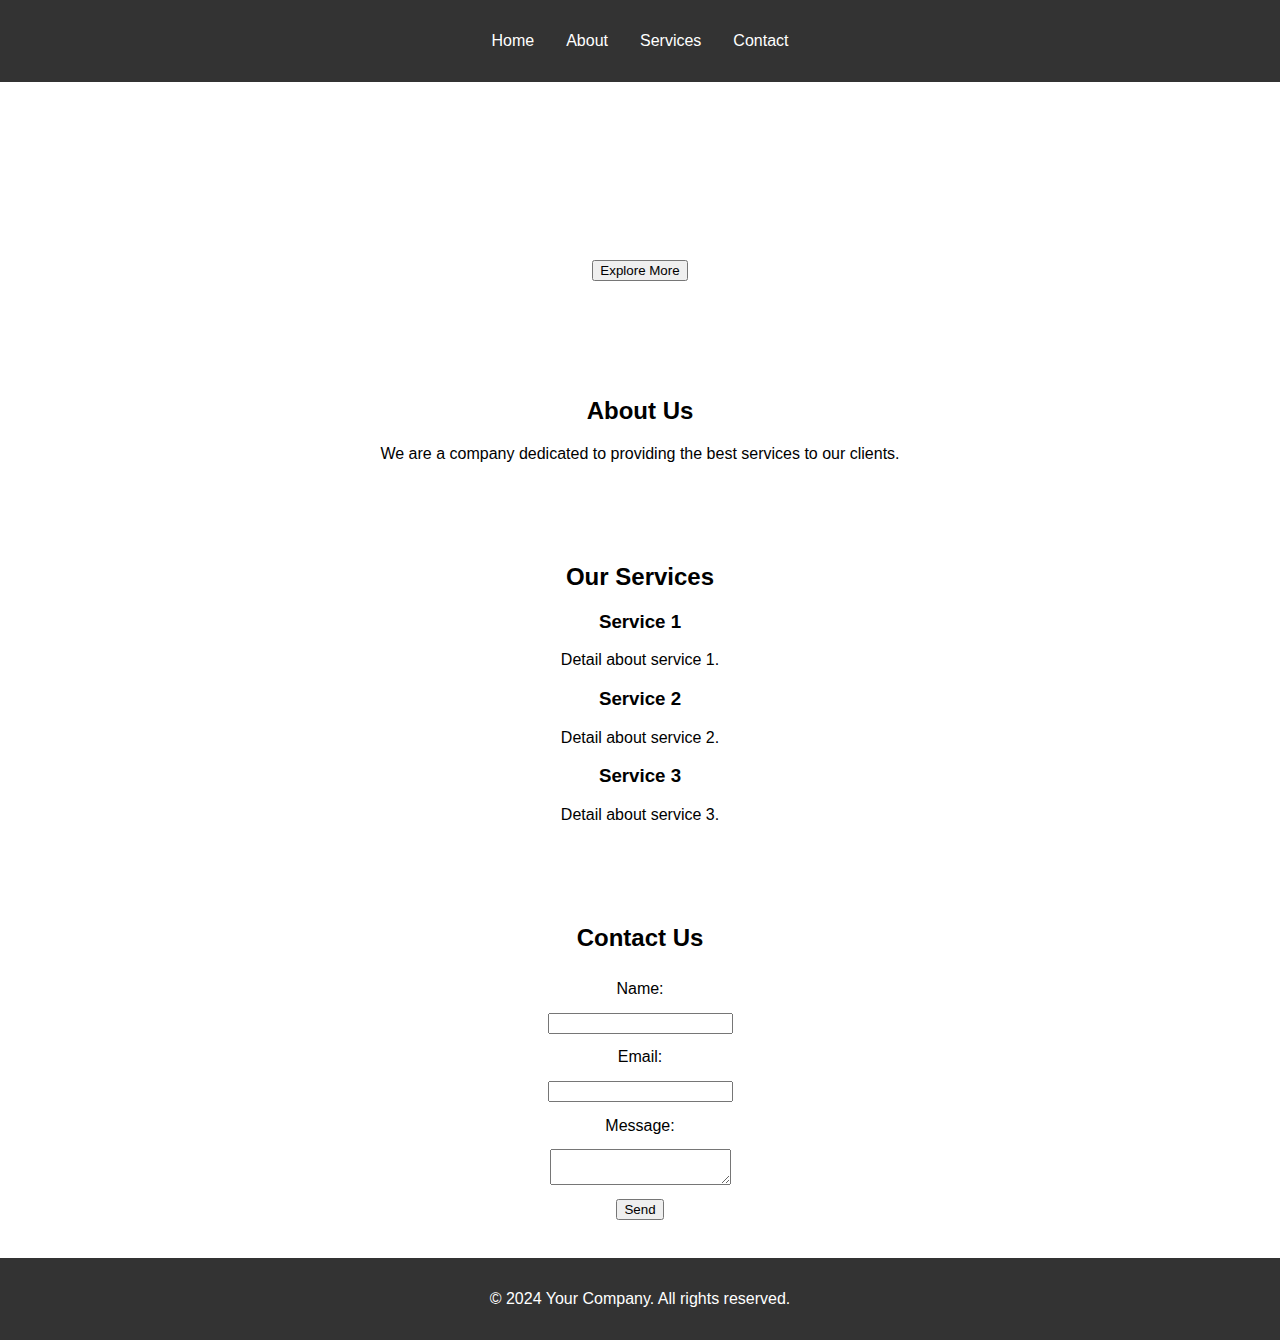
==== vertex/index.html @ 281895d8 "start over" ====
<!DOCTYPE html>
<html lang="en">
<head>
    <meta charset="UTF-8">
    <meta name="viewport" content="width=device-width, initial-scale=1.0">
    <title>Basic Landing Page</title>
    <link rel="stylesheet" href="styles.css">
</head>
<body>
    <header>
        <nav>
            <ul>
                <li><a href="#home">Home</a></li>
                <li><a href="#about">About</a></li>
                <li><a href="#services">Services</a></li>
                <li><a href="#contact">Contact</a></li>
            </ul>
        </nav>
    </header>
    <section id="home" class="hero">
        <h1>Welcome to Our Landing Page</h1>
        <p>We are glad to have you here.</p>
        <button onclick="exploreMore()">Explore More</button>
    </section>
    <section id="about">
        <h2>About Us</h2>
        <p>We are a company dedicated to providing the best services to our clients.</p>
    </section>
    <section id="services">
        <h2>Our Services</h2>
        <div class="service">
            <h3>Service 1</h3>
            <p>Detail about service 1.</p>
        </div>
        <div class="service">
            <h3>Service 2</h3>
            <p>Detail about service 2.</p>
        </div>
        <div class="service">
            <h3>Service 3</h3>
            <p>Detail about service 3.</p>
        </div>
    </section>
    <section id="contact">
        <h2>Contact Us</h2>
        <form>
            <label for="name">Name:</label>
            <input type="text" id="name" name="name" required>
            <label for="email">Email:</label>
            <input type="email" id="email" name="email" required>
            <label for="message">Message:</label>
            <textarea id="message" name="message" required></textarea>
            <button type="submit">Send</button>
        </form>
    </section>
    <footer>
        <p>&copy; 2024 Your Company. All rights reserved.</p>
    </footer>
    <script src="script.js"></script>
</body>
</html>
---- vertex/styles.css ----
body {
    font-family: Arial, sans-serif;
    margin: 0;
    padding: 0;
    box-sizing: border-box;
}

header {
    background-color: #333;
    color: #fff;
    padding: 1em 0;
}

nav ul {
    list-style: none;
    padding: 0;
    display: flex;
    justify-content: center;
}

nav ul li {
    margin: 0 1em;
}

nav ul li a {
    color: #fff;
    text-decoration: none;
}

.hero {
    background: url('hero-image.jpg') no-repeat center center/cover;
    color: #fff;
    text-align: center;
    padding: 4em 0;
}

section {
    padding: 2em 0;
    text-align: center;
}

.service {
    margin: 1em 0;
}

form {
    display: flex;
    flex-direction: column;
    align-items: center;
}

form label, form input, form textarea, form button {
    margin: 0.5em 0;
}

footer {
    background-color: #333;
    color: #fff;
    text-align: center;
    padding: 1em 0;
}
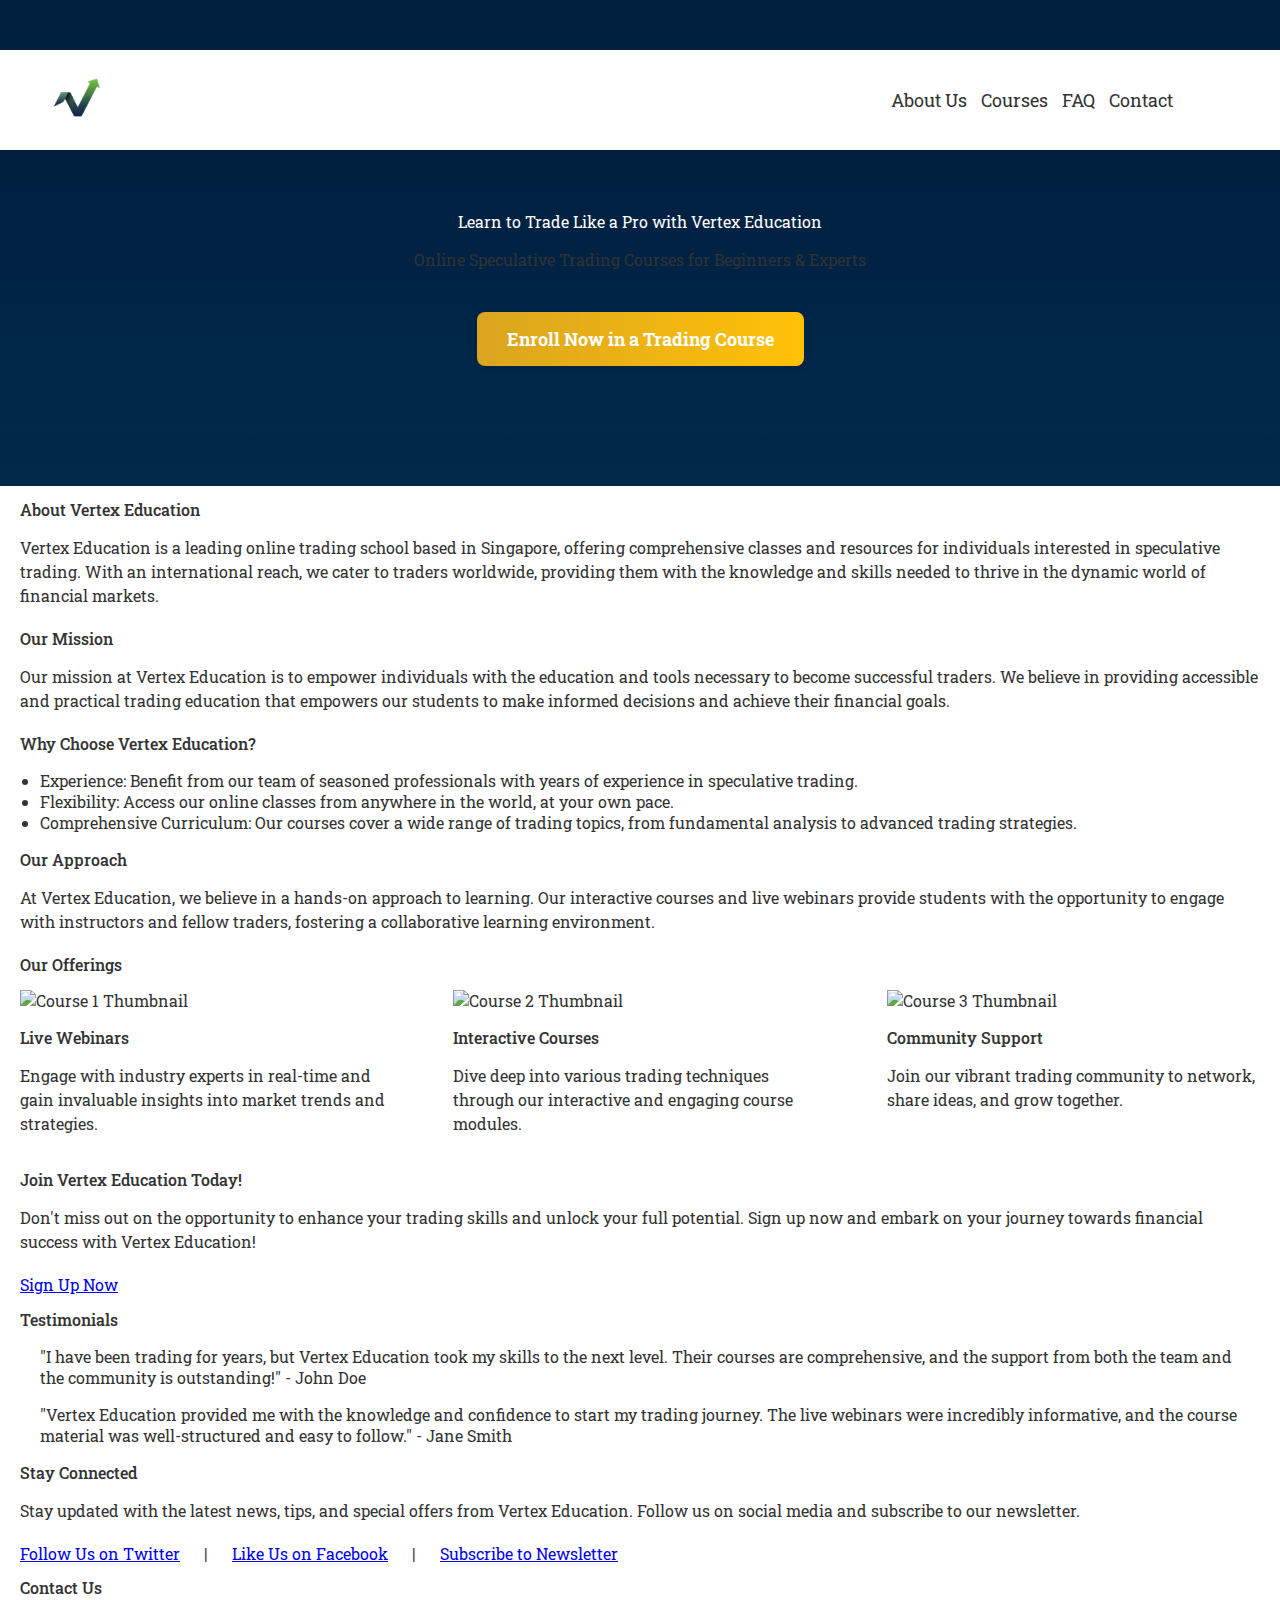
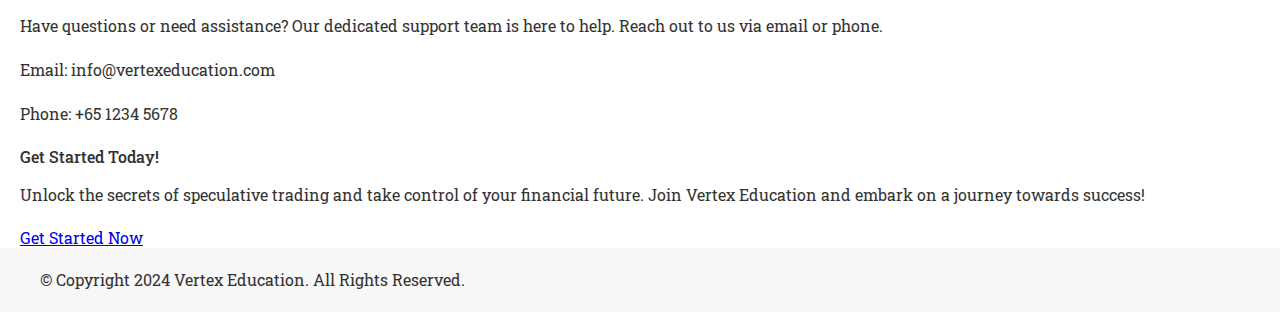
==== commit 9cdedd7b: "Back to Vertex" ====
--- a/vertex/index.html
+++ b/vertex/index.html
@@ -1,61 +1,143 @@
 <!DOCTYPE html>
 <html lang="en">
 <head>
-    <meta charset="UTF-8">
-    <meta name="viewport" content="width=device-width, initial-scale=1.0">
-    <title>Basic Landing Page</title>
-    <link rel="stylesheet" href="styles.css">
+  <meta charset="UTF-8">
+  <meta name="viewport" content="width=device-width, initial-scale=1.0">
+  <title>Vertex Education - Your Gateway to Success in Speculative Trading!</title>
+  <link rel="icon" type="image/x-icon" href="favicon.ico">
+  <link rel="stylesheet" type="text/css" href="styles.css">
+  <link rel="preconnect" href="https://fonts.googleapis.com">
+  <link rel="preconnect" href="https://fonts.gstatic.com" crossorigin>
+  <link href="https://fonts.googleapis.com/css2?family=Roboto+Slab:wght@100..900&display=swap" rel="stylesheet">
 </head>
 <body>
+
+  <header>
+    <nav>
+      <div class="navtop">
+      <a href="#" class="logo-link">
+        <img src="image/favicon.png" alt="Online Learning Background">
+      </a>
+      </div>
+      <div class="navtop">
+        <ul class="nav-links">
+          <li><a href="#">About Us</a></li>
+          <li><a href="#">Courses</a></li>
+          <li><a href="#">FAQ</a></li>
+          <li><a href="#">Contact</a></li>
+        </ul>        
+      </div>
+      <div class="hamburger-menu">
+        <div class="bar"></div>
+        <div class="bar"></div>
+        <div class="bar"></div>
+      </div>
+    </nav>
     <header>
-        <nav>
-            <ul>
-                <li><a href="#home">Home</a></li>
-                <li><a href="#about">About</a></li>
-                <li><a href="#services">Services</a></li>
-                <li><a href="#contact">Contact</a></li>
-            </ul>
-        </nav>
-    </header>
-    <section id="home" class="hero">
-        <h1>Welcome to Our Landing Page</h1>
-        <p>We are glad to have you here.</p>
-        <button onclick="exploreMore()">Explore More</button>
-    </section>
-    <section id="about">
-        <h2>About Us</h2>
-        <p>We are a company dedicated to providing the best services to our clients.</p>
-    </section>
-    <section id="services">
-        <h2>Our Services</h2>
-        <div class="service">
-            <h3>Service 1</h3>
-            <p>Detail about service 1.</p>
-        </div>
-        <div class="service">
-            <h3>Service 2</h3>
-            <p>Detail about service 2.</p>
-        </div>
-        <div class="service">
-            <h3>Service 3</h3>
-            <p>Detail about service 3.</p>
-        </div>
-    </section>
-    <section id="contact">
-        <h2>Contact Us</h2>
-        <form>
-            <label for="name">Name:</label>
-            <input type="text" id="name" name="name" required>
-            <label for="email">Email:</label>
-            <input type="email" id="email" name="email" required>
-            <label for="message">Message:</label>
-            <textarea id="message" name="message" required></textarea>
-            <button type="submit">Send</button>
-        </form>
-    </section>
-    <footer>
-        <p>&copy; 2024 Your Company. All rights reserved.</p>
-    </footer>
-    <script src="script.js"></script>
+      <h1>Learn to Trade Like a Pro with Vertex Education</h1>
+      <p>Online Speculative Trading Courses for Beginners & Experts</p>
+      <a href="#" class="cta-button">Enroll Now in a Trading Course</a>
+    </header>    
+  </header>
+
+  <section id="about-vertex-education">
+    <h2 class="roboto-slab-bold">About Vertex Education</h2>
+    <p>Vertex Education is a leading online trading school based in Singapore, offering comprehensive classes and resources for individuals interested in speculative trading. With an international reach, we cater to traders worldwide, providing them with the knowledge and skills needed to thrive in the dynamic world of financial markets.</p>
+  </section>
+
+  <section id="about">
+    <h2 class="roboto-slab-bold">Our Mission</h2>
+    <p>Our mission at Vertex Education is to empower individuals with the education and tools necessary to become successful traders. We believe in providing accessible and practical trading education that empowers our students to make informed decisions and achieve their financial goals.</p>
+  </section>
+
+  <section id="why-choose-us">
+    <h2 class="roboto-slab-bold">Why Choose Vertex Education?</h2>
+    <ul>
+      <li><i class="fas fa-user-tie"></i> Experience: Benefit from our team of seasoned professionals with years of experience in speculative trading.</li>
+      <li><i class="fas fa-globe"></i> Flexibility: Access our online classes from anywhere in the world, at your own pace.</li>
+      <li><i class="fas fa-book-open"></i> Comprehensive Curriculum: Our courses cover a wide range of trading topics, from fundamental analysis to advanced trading strategies.</li>
+    </ul>
+  </section>
+
+  <section id="our-approach">
+    <h2 class="roboto-slab-bold">Our Approach</h2>
+    <p>At Vertex Education, we believe in a hands-on approach to learning. Our interactive courses and live webinars provide students with the opportunity to engage with instructors and fellow traders, fostering a collaborative learning environment.</p>
+  </section>
+
+  <section id="our-offerings">
+    <h2 class="roboto-slab-bold">Our Offerings</h2>
+    <div class="container">
+      <div>
+        <img src="course1.jpg" alt="Course 1 Thumbnail">
+        <h3 class="roboto-slab-bold">Live Webinars</h3>
+        <p>Engage with industry experts in real-time and gain invaluable insights into market trends and strategies.</p>
+      </div>
+      <div>
+        <img src="course2.jpg" alt="Course 2 Thumbnail">
+        <h3 class="roboto-slab-bold">Interactive Courses</h3>
+        <p>Dive deep into various trading techniques through our interactive and engaging course modules.</p>
+      </div>
+      <div>
+        <img src="course3.jpg" alt="Course 3 Thumbnail">
+        <h3 class="roboto-slab-bold">Community Support</h3>
+        <p>Join our vibrant trading community to network, share ideas, and grow together.</p>
+      </div>
+    </div>
+  </section>
+
+  <section id="join-us">
+    <h2 class="roboto-slab-bold">Join Vertex Education Today!</h2>
+    <p>Don't miss out on the opportunity to enhance your trading skills and unlock your full potential. Sign up now and embark on your journey towards financial success with Vertex Education!</p>
+    <a href="#">Sign Up Now</a>
+  </section>
+
+  <section id="testimonials">
+    <h2 class="roboto-slab-bold">Testimonials</h2>
+    <blockquote>
+      "I have been trading for years, but Vertex Education took my skills to the next level. Their courses are comprehensive, and the support from both the team and the community is outstanding!" - John Doe
+    </blockquote>
+    <blockquote>
+      "Vertex Education provided me with the knowledge and confidence to start my trading journey. The live webinars were incredibly informative, and the course material was well-structured and easy to follow." - Jane Smith
+    </blockquote>
+  </section>
+
+  <section id="stay-connected">
+    <h2 class="roboto-slab-bold">Stay Connected</h2>
+    <p>Stay updated with the latest news, tips, and special offers from Vertex Education. Follow us on social media and subscribe to our newsletter.</p>
+    <a href="#">Follow Us on Twitter</a> | <a href="#">Like Us on Facebook</a> | <a href="#">Subscribe to Newsletter</a>
+  </section>
+
+  <section id="contact">
+    <h2 class="roboto-slab-bold">Contact Us</h2>
+    <p>Have questions or need assistance? Our dedicated support team is here to help. Reach out to us via email or phone.</p>
+    <p>Email: info@vertexeducation.com</p>
+    <p>Phone: +65 1234 5678</p>
+  </section>
+
+  <section id="cta">
+    <h2 class="roboto-slab-bold">Get Started Today!</h2>
+    <p>Unlock the secrets of speculative trading and take control of your financial future. Join Vertex Education and embark on a journey towards success!</p>
+    <a href="#">Get Started Now</a>
+  </section>
+
+  <footer>
+    <div class="footer-container">
+      <div class="copyright">
+        <p>&copy; Copyright 2024 Vertex Education. All Rights Reserved.</p>
+      </div>
+      <div class="social-media">
+        <a href="#">
+          <i class="fab fa-twitter"></i>
+        </a>
+        <a href="#">
+          <i class="fab fa-facebook-f"></i>
+        </a>
+        <a href="#">
+          <i class="fas fa-envelope"></i>
+        </a>
+      </div>
+    </div>
+  </footer>
+  <script src="script.js"></script>
 </body>
-</html>
+</html>--- a/vertex/styles.css
+++ b/vertex/styles.css
@@ -1,61 +1,305 @@
+/* Body Styles */
 body {
-    font-family: Arial, sans-serif;
-    margin: 0;
-    padding: 0;
-    box-sizing: border-box;
-}
-
+  font-family: 'Roboto Slab', Arial, sans-serif; /* Use Roboto Slab with Arial as fallback */
+  margin: 0;
+  padding: 0;
+  color: #333; /* Dark forest green for text */  
+}
+
+/* Header Section */
 header {
-    background-color: #333;
-    color: #fff;
-    padding: 1em 0;
+  background: #001F3F; /* Navy blue with subtle gradient */
+  background-image: linear-gradient(to bottom, #001F3F 0%, #00294C 100%);
+  padding: 50px 0;
+  text-align: center;
+  width: 100%; /* Ensure it reaches the edges */
+  box-sizing: border-box;
+}
+
+/* Hero Image */
+.hero-image {
+  max-width: 800px;
+  margin: 0 auto;
+}
+
+/* Headings */
+h1, h2, h3, h4, h5, h6 {
+  font-family: Garamond, serif;
+  color: #333; /* Dark forest green */
+  font-weight: bold;
+  margin-bottom: 15px;
+  padding: 0 20px; /* Add padding to headings */
+}
+
+/* Body Text */
+p {
+  font-size: 16px;
+  line-height: 1.5;
+  margin-bottom: 20px;
+  padding: 0 20px; /* Add padding to paragraphs */
+}
+
+/* Hyperlinks */
+a {
+  padding: 0 20px; /* Add padding to hyperlinks */
+}
+
+/* Images */
+img {
+  padding: 0 20px; /* Add padding to images */
+}
+
+/* Call to Action Buttons */
+.cta-button {
+  background-color: #DAA520; /* Muted gold */
+  color: #fff; /* White */
+  padding: 10px 20px;
+  border: none;
+  border-radius: 5px;
+  font-weight: bold;
+  cursor: pointer;
+  margin: 10px auto;
+  display: inline-block;
+}
+
+.cta-button:hover {
+  background-color: #C79A1A; /* Darker shade of muted gold on hover */
+}
+
+/* Sections */
+.section {
+  padding: 50px 20px; /* Padding for main content */
+  background-color: #fff; /* White background */
+  box-sizing: border-box;
+}
+
+/* Charts and Infographics */
+.chart, .infographic {
+  border: 1px solid #DDD; /* Light gray border */
+  padding: 15px;
+  margin-bottom: 20px;
+}
+
+/* Navigation */
+nav {
+  position: relative;
+  top: 0;
+  left: 0;
+  width: auto; /* Adjust width to fit content */
+  background-color: #fff;
+  box-shadow: 0px 2px 5px rgba(0, 0, 0, 0.1);
+  z-index: 999;
+  display: flex;
+  align-items: center; /* Vertically center logo and links */
+  justify-content: space-between; /* Distribute space between logo and links */
+  padding: 10px 20px; /* Add padding to the navigation */
+}
+
+nav a.logo-link {
+  margin-right: 20px; /* Optional spacing between logo and links */
+}
+
+nav img {
+  width: 75px; /* Adjust logo width as needed */
+}
+
+.nav-links {
+  display: flex;
+  align-items: center;
 }
 
 nav ul {
-    list-style: none;
-    padding: 0;
-    display: flex;
-    justify-content: center;
-}
-
-nav ul li {
-    margin: 0 1em;
-}
-
-nav ul li a {
-    color: #fff;
-    text-decoration: none;
-}
-
-.hero {
-    background: url('hero-image.jpg') no-repeat center center/cover;
-    color: #fff;
-    text-align: center;
-    padding: 4em 0;
-}
-
-section {
-    padding: 2em 0;
-    text-align: center;
-}
-
-.service {
-    margin: 1em 0;
-}
-
-form {
-    display: flex;
+  list-style: none; /* Remove default decoration */
+  margin: 0; /* Remove default margin */
+  display: flex; /* Display as flexbox */
+  float: right;
+}
+
+nav li {
+  margin-left: 0px; /* Remove margin between nav li elements */
+  padding: 0; /* Ensure no padding for nav li elements */
+}
+
+nav a {
+  text-decoration: none;
+  color: #333;
+  font-size: 18px; /* Better readability */
+  padding: 0; /* Remove padding from nav links */
+}
+
+nav a:hover {
+  color: #DAA520; /* Hover effect */
+}
+
+/* Hamburger Menu */
+.hamburger-menu {
+  display: none;
+  flex-direction: column;
+  cursor: pointer;
+  padding: 0 20px; /* Add padding to hamburger menu */
+}
+
+.hamburger-menu .bar {
+  width: 25px;
+  height: 3px;
+  background-color: #333;
+  margin: 4px 0;
+  transition: 0.4s;
+}
+
+.hamburger-menu.active .bar:nth-child(1) {
+  transform: rotate(-45deg) translate(-5px, 6px);
+}
+
+.hamburger-menu.active .bar:nth-child(2) {
+  opacity: 0;
+}
+
+.hamburger-menu.active .bar:nth-child(3) {
+  transform: rotate(45deg) translate(-5px, -6px);
+}
+
+/* Responsive Layout */
+.container {
+  display: grid;
+  grid-template-columns: repeat(auto-fit, minmax(200px, 1fr));
+  gap: 20px;
+}
+
+.container img {
+  width: 100%;
+  height: auto;
+}
+
+/* Footer */
+footer {
+  text-align: center;
+  padding: 20px;
+  background-color: #f8f8f8;
+  width: 100%; /* Ensure it reaches the edges */
+  box-sizing: border-box;
+}
+
+.footer-container {
+  display: flex;
+  justify-content: space-between;
+  flex-wrap: wrap;
+  align-items: center;
+}
+
+.footer-container p {
+  margin: 0;
+}
+
+.social-media a {
+  margin: 0 10px;
+}
+
+/* Media Queries for Responsive Design */
+@media (max-width: 768px) {
+  nav ul {
+    display: none;
     flex-direction: column;
     align-items: center;
-}
-
-form label, form input, form textarea, form button {
-    margin: 0.5em 0;
-}
-
-footer {
-    background-color: #333;
-    color: #fff;
-    text-align: center;
-    padding: 1em 0;
-}
+    width: 100%;
+    background-color: #fff;
+    box-shadow: 0px 2px 5px rgba(0, 0, 0, 0.1);
+  }
+
+  .hamburger-menu {
+    display: flex;
+  }
+
+  nav img {
+    width: 100px; /* Slightly bigger logo on mobile */
+  }
+
+  .footer-container {
+    flex-direction: column;
+  }
+
+  .section {
+    padding: 50px 20px; /* Adjust padding for smaller screens */
+  }
+}
+
+@media (min-width: 769px) {
+  /* Remove padding from paragraphs, headings, nav links, and hamburger menu for large screens */
+  p,
+  h1, h2, h3, h4, h5, h6,
+  nav a,
+  .hamburger-menu,
+  a,
+  img {
+    padding: 0 20px; /* Add padding to hyperlinks and images */
+  }
+  
+  nav {
+    padding-right: 100px; /* Adjust padding to move nav menu slightly more to the right */
+  }
+
+  nav li {
+    margin-left: 0; /* Remove margin between nav li elements */
+    padding: 7px; /* Remove padding from nav li elements */
+  }
+
+  nav a {
+    padding: 0; /* Remove padding from nav links */
+  }
+}
+
+@media (max-width: 480px) {
+  header h1, section h2, footer p {
+    font-size: 1.2em;
+  }
+}
+
+/* Typography */
+.roboto-slab-bold {
+  font-family: 'Roboto Slab', serif;
+  font-optical-sizing: auto;
+  font-weight: 500;  /* Assuming you want a bold weight */
+  font-style: normal;
+}
+
+h1, h2, h3, h4, h5, h6 {  /* Targets all heading levels */
+  font-family: inherit;  /* Inherits font family from the parent element (optional) */
+  font-weight: inherit;  /* Inherits font weight from the parent element (optional) */
+  font-size: inherit;
+}
+
+/* Additional CSS */
+.nav-links ul.show {
+  display: flex;
+}
+/* Additional CSS for the header text */
+header h1 {
+  color: #fff; /* Change font color to white */
+}
+/* Call to Action Buttons */
+.cta-button {
+  background: linear-gradient(90deg, #DAA520, #FFC107); /* Gradient background */
+  color: #fff; /* White text */
+  padding: 15px 30px; /* Increase padding for a larger button */
+  border: none;
+  border-radius: 8px; /* Slightly larger border radius */
+  font-weight: bold;
+  font-size: 18px; /* Increase font size */
+  cursor: pointer;
+  margin: 20px auto;
+  display: inline-block;
+  box-shadow: 0 4px 10px rgba(0, 0, 0, 0.1); /* Add shadow for 3D effect */
+  transition: all 0.3s ease; /* Smooth transition for hover effect */
+  text-decoration: none; /* Remove underline */
+}
+
+.cta-button:hover {
+  background: linear-gradient(90deg, #C79A1A, #EFB810); /* Darker gradient on hover */
+  transform: translateY(-3px); /* Slight lift on hover */
+  box-shadow: 0 6px 12px rgba(0, 0, 0, 0.2); /* Enhanced shadow on hover */
+}
+
+.cta-button:active {
+  transform: translateY(0); /* Return to original position on click */
+  box-shadow: 0 4px 10px rgba(0, 0, 0, 0.1); /* Return to original shadow on click */
+}
